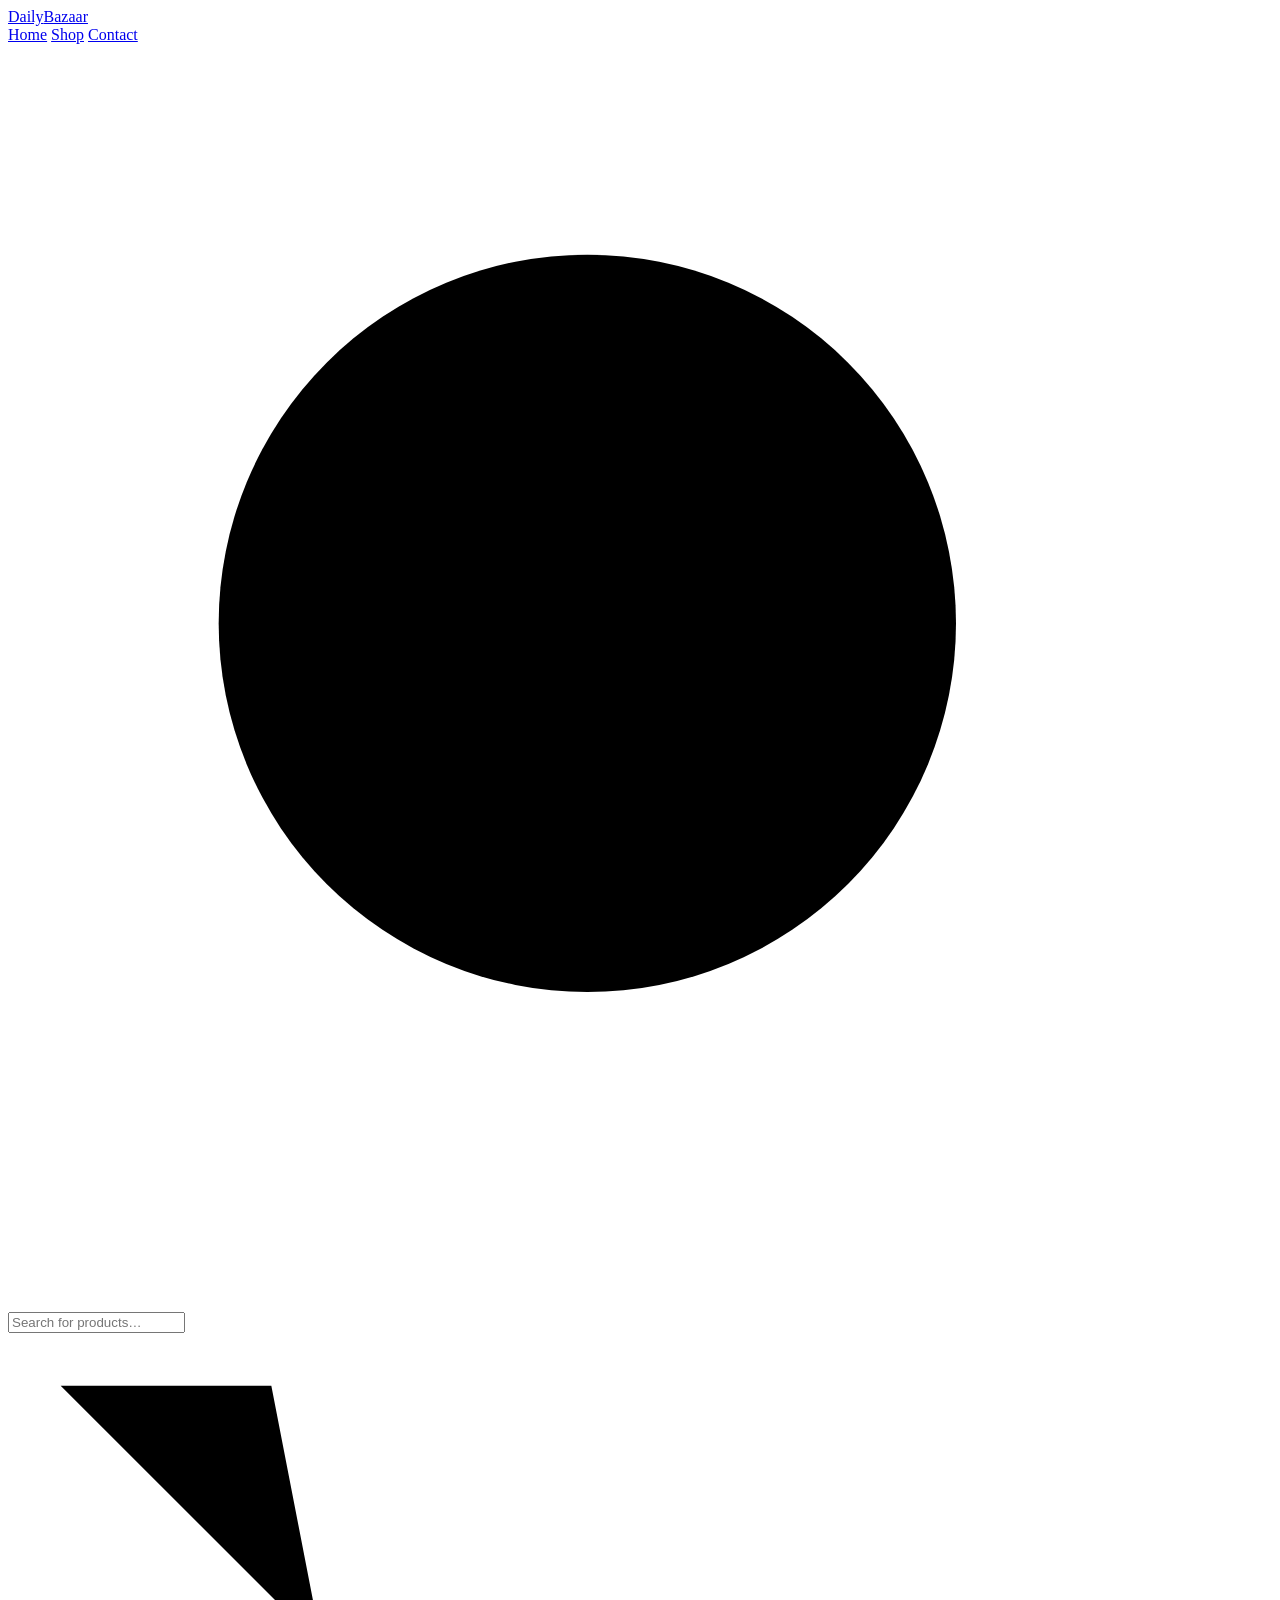
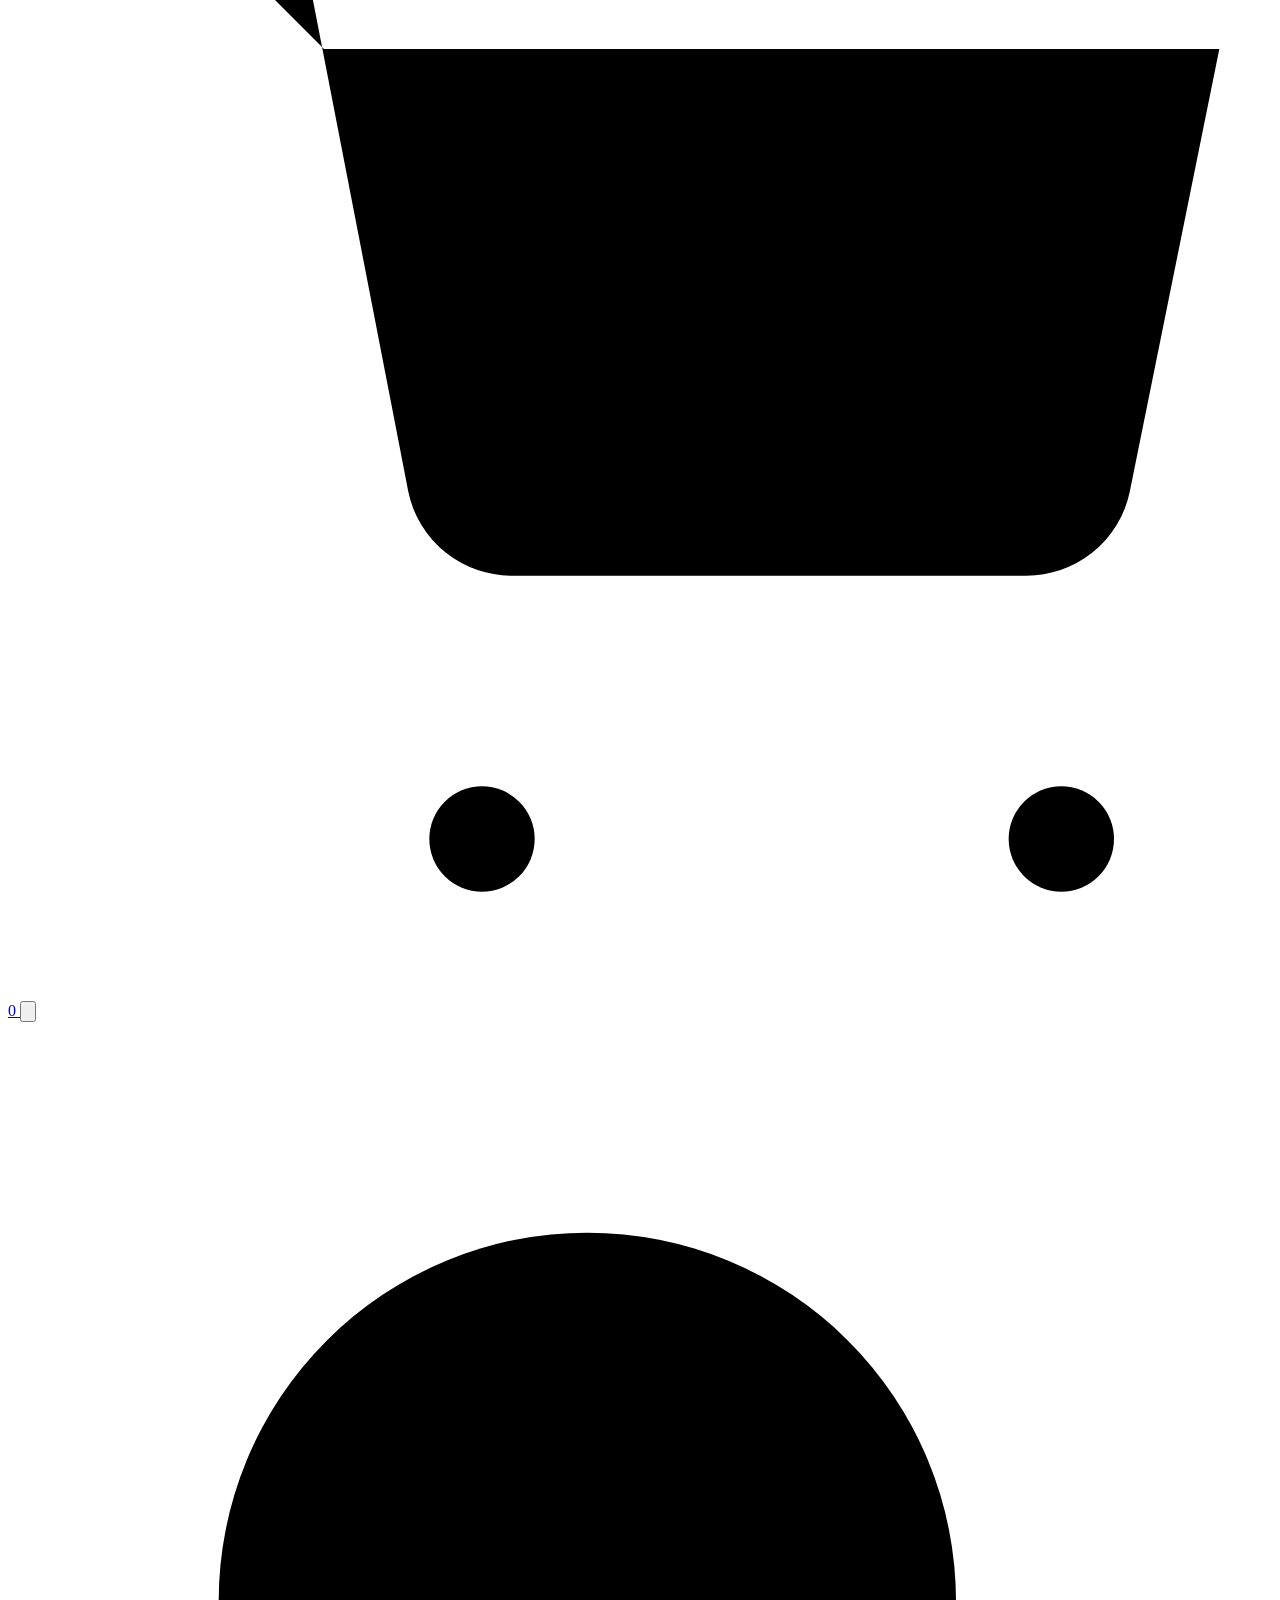
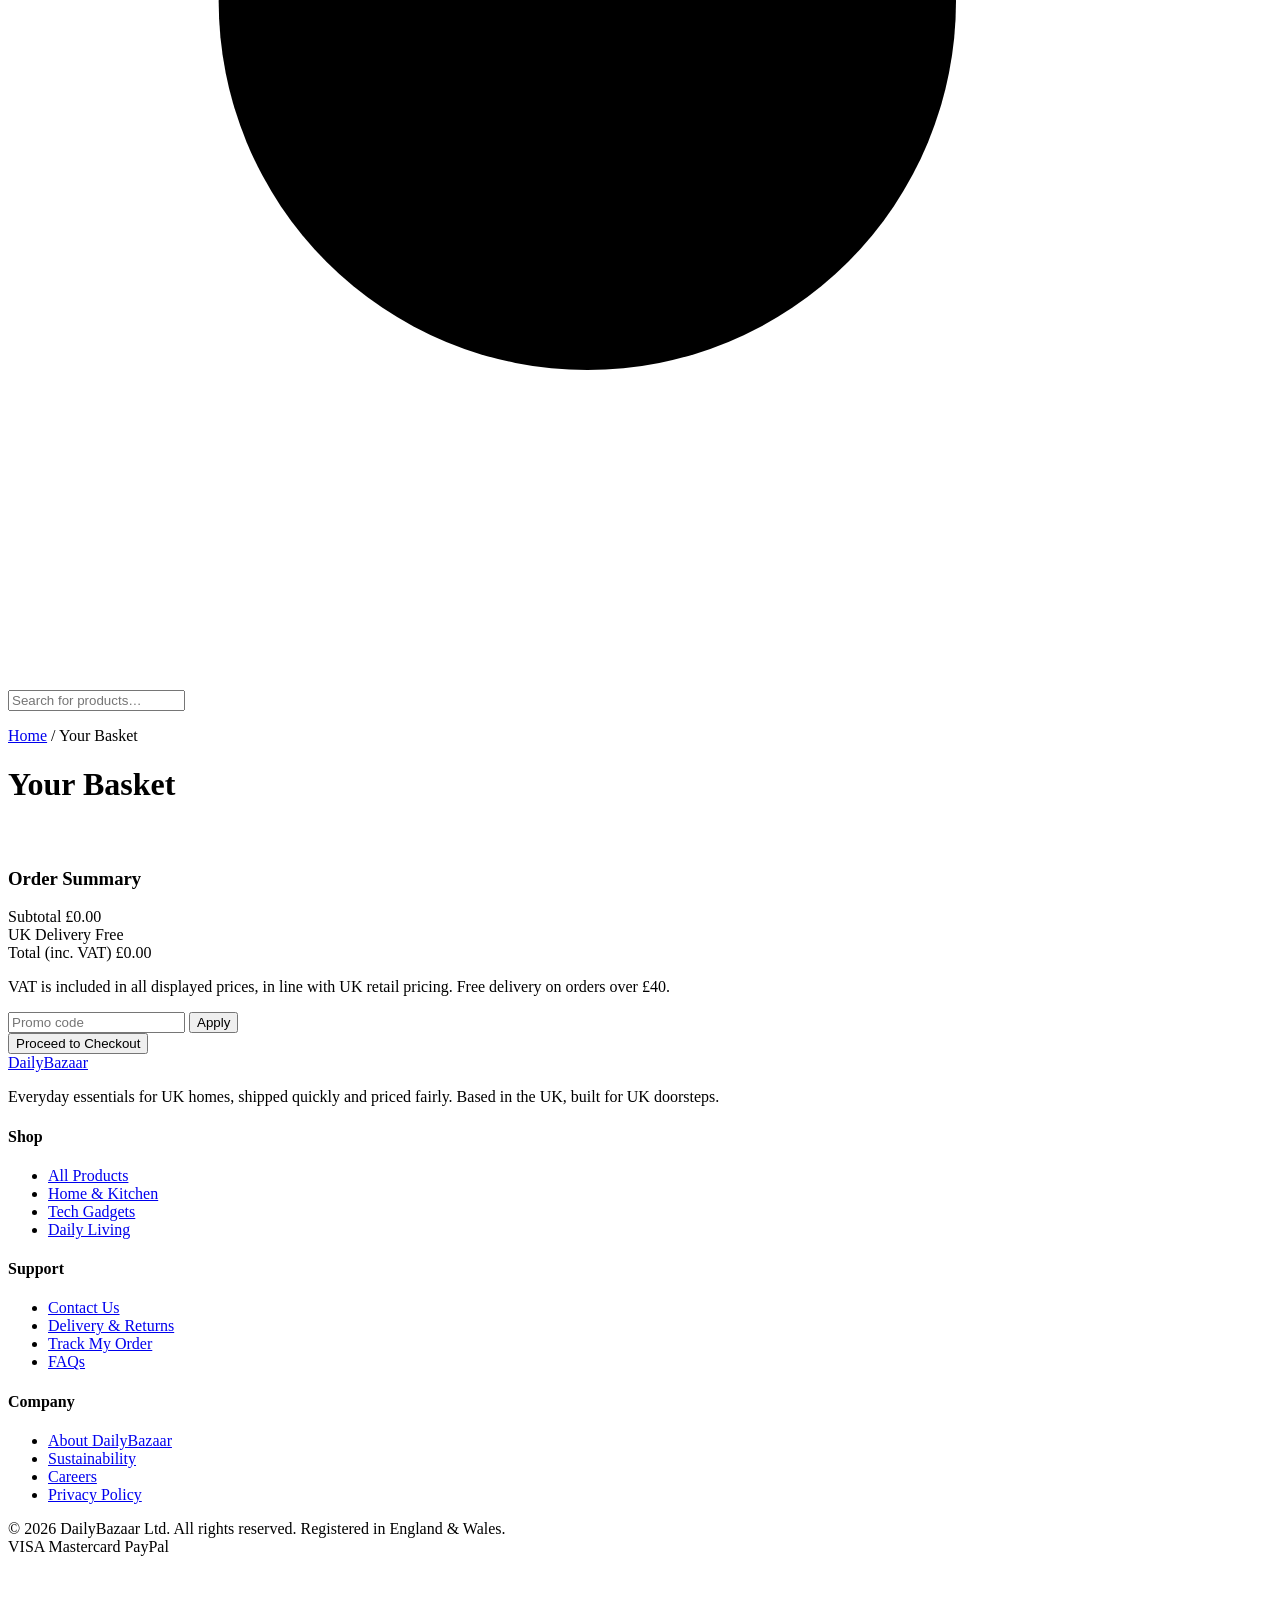
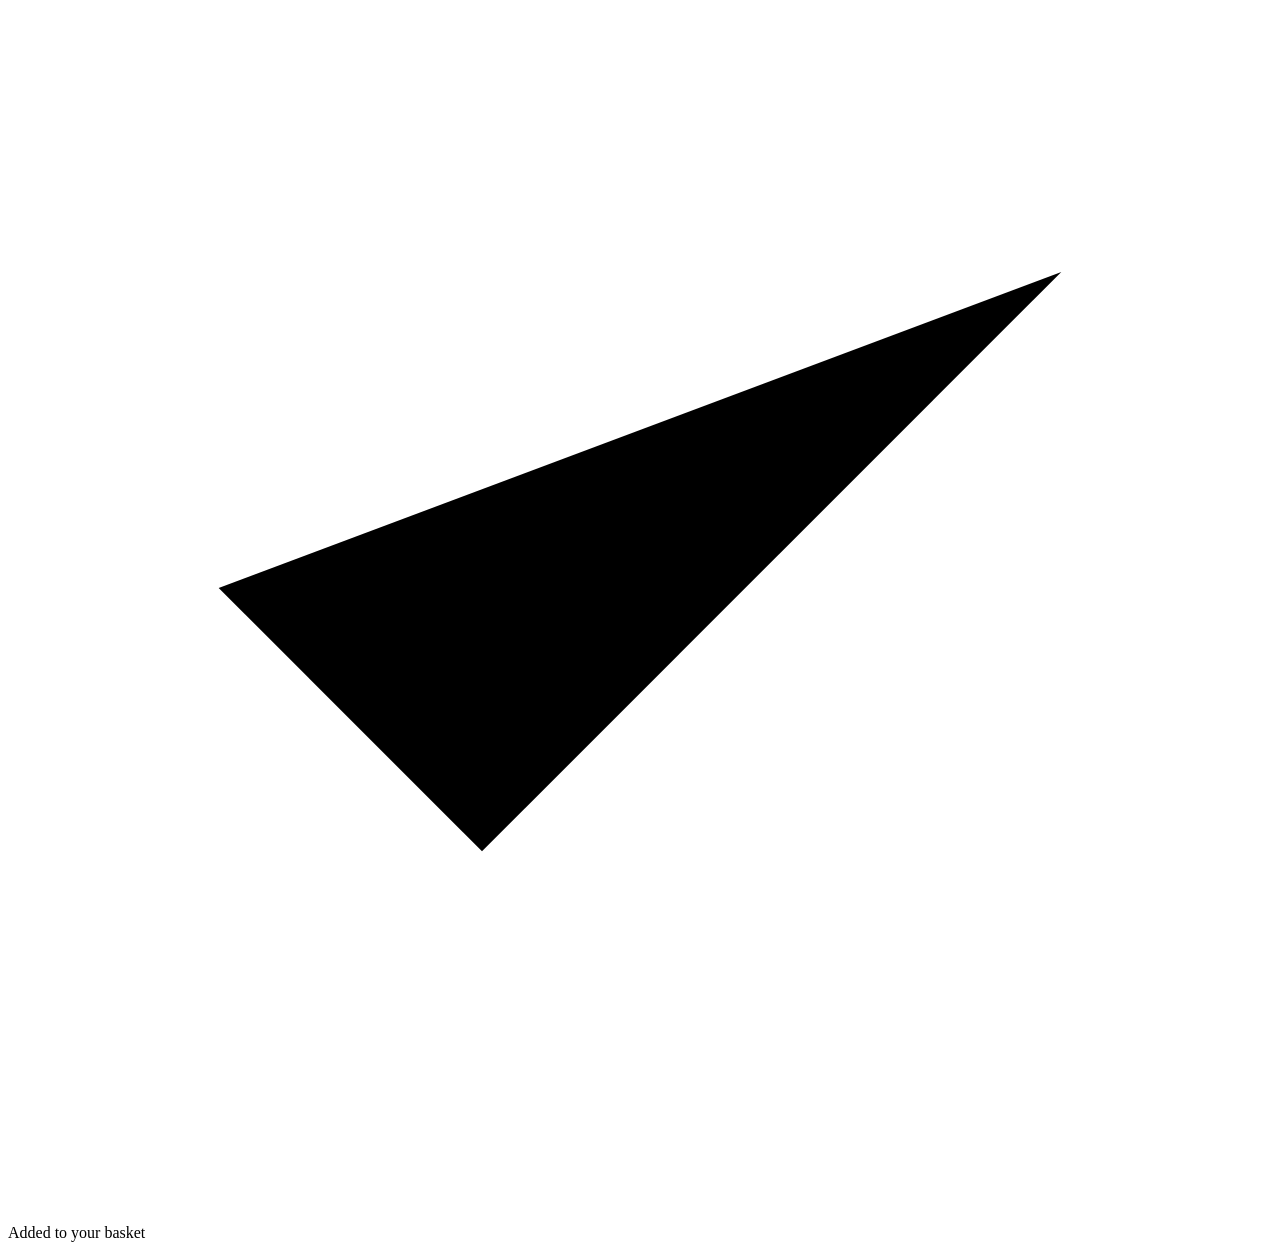
==== cart.html @ c0ec3f85 "Add files via upload" ====
<!-- ==========================================================================
     DailyBazaar — cart.html
     ========================================================================== -->
<!DOCTYPE html>
<html lang="en-GB">
<head>
  <meta charset="UTF-8">
  <meta name="viewport" content="width=device-width, initial-scale=1.0">
  <title>Your Basket — DailyBazaar</title>
  <meta name="description" content="Review your DailyBazaar basket, update quantities, and check out with UK delivery.">
  <link rel="preconnect" href="https://fonts.googleapis.com">
  <link rel="stylesheet" href="css/style.css">
</head>
<body data-page="cart">

  <!-- ============================ HEADER ============================ -->
  <header class="site-header">
    <div class="container header-inner">
      <a href="index.html" class="logo">Daily<span>Bazaar</span></a>

      <nav class="main-nav" aria-label="Primary">
        <a href="index.html" data-nav="home">Home</a>
        <a href="shop.html" data-nav="shop">Shop</a>
        <a href="index.html#contact" data-nav="contact">Contact</a>
      </nav>

      <form class="header-search" role="search" onsubmit="return false;">
        <svg viewBox="0 0 24 24"><circle cx="11" cy="11" r="7"/><path d="m21 21-4.3-4.3"/></svg>
        <input type="search" placeholder="Search for products…" aria-label="Search products">
      </form>

      <div class="header-actions">
        <a href="cart.html" class="icon-btn" aria-label="View cart">
          <svg viewBox="0 0 24 24"><circle cx="9" cy="21" r="1"/><circle cx="20" cy="21" r="1"/><path d="M1 1h4l2.6 13.4a2 2 0 0 0 2 1.6h9.7a2 2 0 0 0 2-1.6L23 6H6"/></svg>
          <span class="cart-badge" data-cart-count>0</span>
        </a>
        <button class="nav-toggle" aria-label="Toggle menu" aria-expanded="false">
          <svg viewBox="0 0 24 24"><path stroke-linecap="round" d="M4 7h16M4 12h16M4 17h16"/></svg>
        </button>
      </div>
    </div>
    <div class="container mobile-search">
      <form class="header-search" role="search" onsubmit="return false;">
        <svg viewBox="0 0 24 24"><circle cx="11" cy="11" r="7"/><path d="m21 21-4.3-4.3"/></svg>
        <input type="search" placeholder="Search for products…" aria-label="Search products">
      </form>
    </div>
  </header>

  <div class="container">
    <p class="breadcrumb"><a href="index.html">Home</a> / Your Basket</p>
    <div class="page-head">
      <h1>Your Basket</h1>
    </div>
  </div>

  <!-- ============================ CART LAYOUT ============================ -->
  <section class="section" style="padding-top: 24px;">
    <div class="container cart-layout">

      <div class="cart-items" id="cart-items">
        <!-- Populated by script.js: renderCartPage() -->
      </div>

      <aside class="summary-card">
        <h3>Order Summary</h3>
        <div class="summary-row">
          <span>Subtotal</span>
          <span id="cart-subtotal">£0.00</span>
        </div>
        <div class="summary-row">
          <span>UK Delivery</span>
          <span id="cart-shipping">Free</span>
        </div>
        <div class="summary-row total">
          <span>Total (inc. VAT)</span>
          <span id="cart-total">£0.00</span>
        </div>
        <p class="summary-note">VAT is included in all displayed prices, in line with UK retail pricing. Free delivery on orders over £40.</p>

        <div class="promo-row">
          <input type="text" placeholder="Promo code" aria-label="Promo code">
          <button class="btn btn-outline btn-sm">Apply</button>
        </div>

        <button class="btn btn-primary btn-block" id="checkout-btn">Proceed to Checkout</button>
      </aside>

    </div>
  </section>

  <!-- =========================== FOOTER ================================ -->
  <footer class="site-footer" id="contact">
    <div class="container footer-top">
      <div class="footer-brand">
        <a href="index.html" class="logo">Daily<span>Bazaar</span></a>
        <p>Everyday essentials for UK homes, shipped quickly and priced fairly. Based in the UK, built for UK doorsteps.</p>
      </div>
      <div class="footer-col">
        <h4>Shop</h4>
        <ul>
          <li><a href="shop.html">All Products</a></li>
          <li><a href="shop.html?category=Home%20%26%20Kitchen">Home &amp; Kitchen</a></li>
          <li><a href="shop.html?category=Tech%20Gadgets">Tech Gadgets</a></li>
          <li><a href="shop.html?category=Daily%20Living">Daily Living</a></li>
        </ul>
      </div>
      <div class="footer-col">
        <h4>Support</h4>
        <ul>
          <li><a href="#contact">Contact Us</a></li>
          <li><a href="#contact">Delivery &amp; Returns</a></li>
          <li><a href="#contact">Track My Order</a></li>
          <li><a href="#contact">FAQs</a></li>
        </ul>
      </div>
      <div class="footer-col">
        <h4>Company</h4>
        <ul>
          <li><a href="#contact">About DailyBazaar</a></li>
          <li><a href="#contact">Sustainability</a></li>
          <li><a href="#contact">Careers</a></li>
          <li><a href="#contact">Privacy Policy</a></li>
        </ul>
      </div>
    </div>
    <div class="container footer-bottom">
      <span>© 2026 DailyBazaar Ltd. All rights reserved. Registered in England &amp; Wales.</span>
      <div class="payment-icons">
        <span>VISA</span>
        <span>Mastercard</span>
        <span>PayPal</span>
      </div>
    </div>
  </footer>

  <div class="toast" id="toast">
    <svg viewBox="0 0 24 24"><path stroke-linecap="round" stroke-linejoin="round" d="M20 6 9 17l-5-5"/></svg>
    <span>Added to your basket</span>
  </div>

  <script src="js/data.js"></script>
  <script src="js/script.js"></script>
</body>
</html>
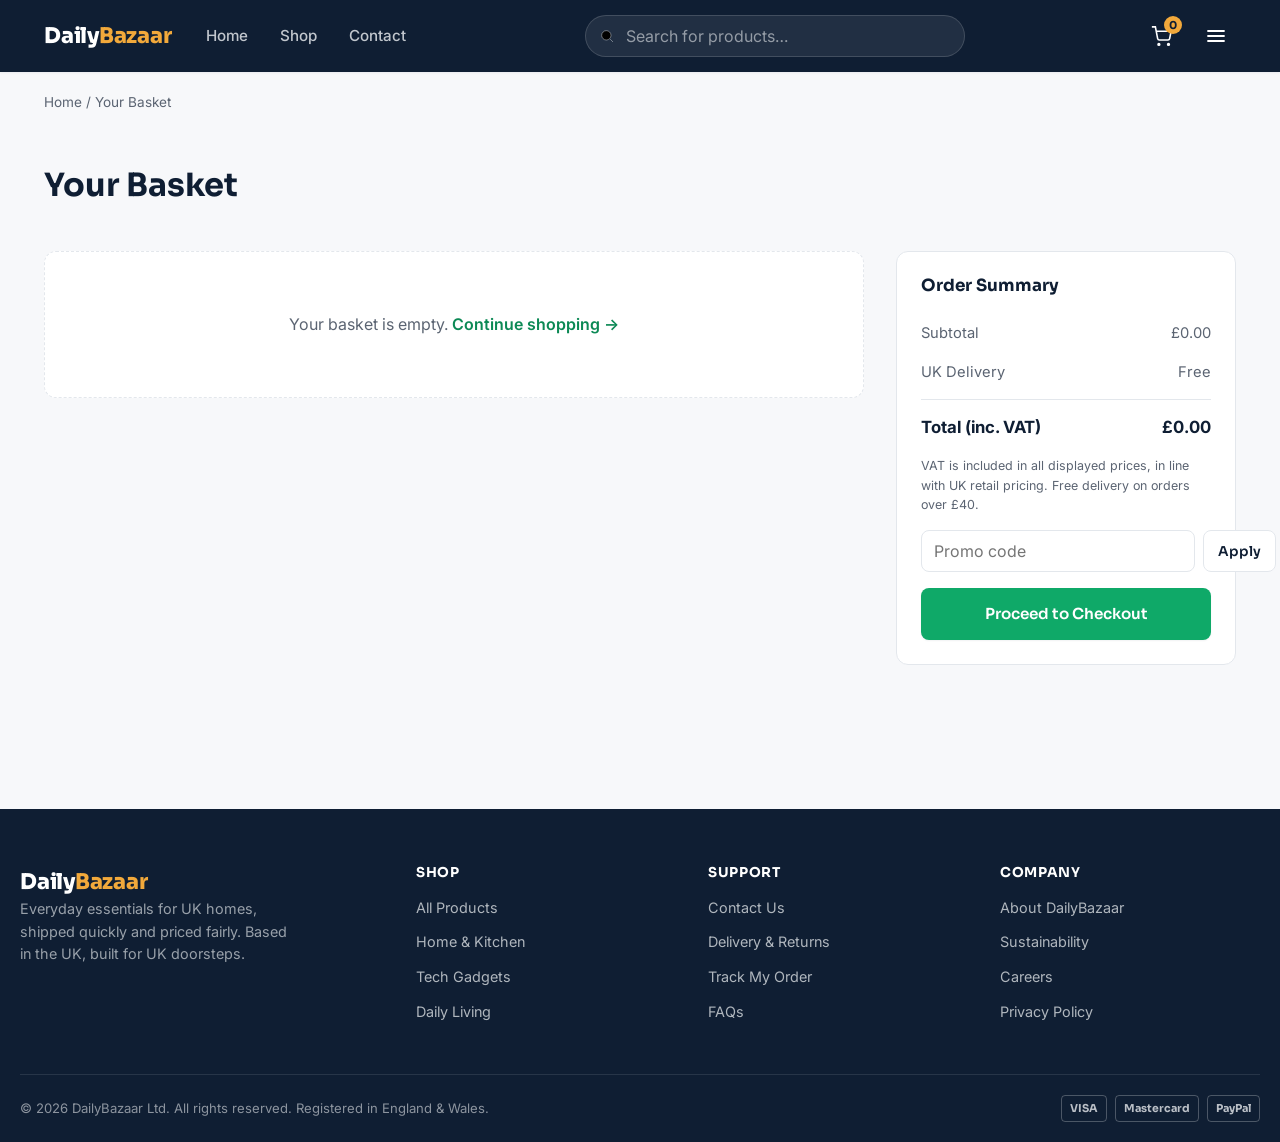
==== commit 0c9319fc: "Update cart.html" ====
--- a/cart.html
+++ b/cart.html
@@ -83,7 +83,7 @@
           <button class="btn btn-outline btn-sm">Apply</button>
         </div>
 
-        <button class="btn btn-primary btn-block" id="checkout-btn">Proceed to Checkout</button>
+        <a href="checkout.html" class="btn btn-primary btn-block" id="checkout-btn">Proceed to Checkout</a>
       </aside>
 
     </div>
--- a/css/style.css
+++ b/css/style.css
@@ -0,0 +1,635 @@
+/* ==========================================================================
+   DailyBazaar — Global Stylesheet
+   Design tokens, layout primitives, and component styles shared by every page
+   ========================================================================== */
+
+@import url('https://fonts.googleapis.com/css2?family=Sora:wght@400;600;700;800&family=Inter:wght@400;500;600;700&display=swap');
+
+:root {
+  /* Color */
+  --color-navy: #0F1E33;
+  --color-navy-light: #1B2E4B;
+  --color-emerald: #0FA968;
+  --color-emerald-dark: #0C8955;
+  --color-amber: #F2A93B;
+  --color-amber-dark: #D89020;
+  --color-bg: #F7F8FA;
+  --color-surface: #FFFFFF;
+  --color-text: #1A2233;
+  --color-text-muted: #5B6472;
+  --color-text-inverse: #F4F6F8;
+  --color-border: #E3E7EC;
+  --color-danger: #D64545;
+
+  /* Type */
+  --font-display: 'Sora', sans-serif;
+  --font-body: 'Inter', sans-serif;
+
+  /* Radius & Shadow */
+  --radius-sm: 8px;
+  --radius-md: 12px;
+  --radius-lg: 20px;
+  --shadow-sm: 0 1px 2px rgba(15, 30, 51, 0.06);
+  --shadow-md: 0 8px 24px rgba(15, 30, 51, 0.10);
+  --shadow-lg: 0 16px 40px rgba(15, 30, 51, 0.14);
+
+  /* Layout */
+  --max-width: 1240px;
+  --header-height: 72px;
+}
+
+/* ----------------------------- Reset --------------------------------- */
+*, *::before, *::after { box-sizing: border-box; }
+html { scroll-behavior: smooth; }
+body {
+  margin: 0;
+  font-family: var(--font-body);
+  color: var(--color-text);
+  background: var(--color-bg);
+  line-height: 1.55;
+  -webkit-font-smoothing: antialiased;
+}
+img { max-width: 100%; display: block; }
+a { color: inherit; text-decoration: none; }
+ul { list-style: none; margin: 0; padding: 0; }
+button, input, select { font-family: inherit; font-size: inherit; }
+h1, h2, h3, h4 {
+  font-family: var(--font-display);
+  color: var(--color-navy);
+  line-height: 1.15;
+  margin: 0 0 0.5em;
+}
+p { margin: 0 0 1em; color: var(--color-text-muted); }
+:focus-visible {
+  outline: 3px solid var(--color-emerald);
+  outline-offset: 2px;
+}
+@media (prefers-reduced-motion: reduce) {
+  * { animation-duration: 0.01ms !important; transition-duration: 0.01ms !important; }
+}
+
+.container {
+  max-width: var(--max-width);
+  margin: 0 auto;
+  padding: 0 24px;
+}
+
+.eyebrow {
+  display: inline-block;
+  font-family: var(--font-display);
+  font-size: 0.72rem;
+  font-weight: 700;
+  letter-spacing: 0.08em;
+  text-transform: uppercase;
+  color: var(--color-emerald-dark);
+  margin-bottom: 10px;
+}
+
+/* ----------------------------- Buttons -------------------------------- */
+.btn {
+  display: inline-flex;
+  align-items: center;
+  justify-content: center;
+  gap: 8px;
+  font-family: var(--font-display);
+  font-weight: 600;
+  font-size: 0.95rem;
+  border-radius: var(--radius-sm);
+  padding: 13px 24px;
+  border: 1px solid transparent;
+  cursor: pointer;
+  transition: transform 0.15s ease, box-shadow 0.15s ease, background 0.15s ease;
+  white-space: nowrap;
+}
+.btn:active { transform: translateY(1px); }
+.btn-primary {
+  background: var(--color-emerald);
+  color: #ffffff;
+  box-shadow: var(--shadow-sm);
+}
+.btn-primary:hover { background: var(--color-emerald-dark); box-shadow: var(--shadow-md); }
+.btn-secondary {
+  background: transparent;
+  border-color: rgba(255,255,255,0.4);
+  color: inherit;
+}
+.btn-secondary:hover { background: rgba(255,255,255,0.1); }
+.btn-outline {
+  background: var(--color-surface);
+  border-color: var(--color-border);
+  color: var(--color-navy);
+}
+.btn-outline:hover { border-color: var(--color-navy); }
+.btn-block { width: 100%; }
+.btn-sm { padding: 8px 14px; font-size: 0.85rem; }
+.btn:disabled { opacity: 0.5; cursor: not-allowed; }
+
+/* ----------------------------- Header ---------------------------------- */
+.site-header {
+  position: sticky;
+  top: 0;
+  z-index: 100;
+  background: var(--color-navy);
+  color: var(--color-text-inverse);
+  box-shadow: var(--shadow-sm);
+}
+.header-inner {
+  height: var(--header-height);
+  display: flex;
+  align-items: center;
+  gap: 24px;
+}
+.logo {
+  font-family: var(--font-display);
+  font-weight: 800;
+  font-size: 1.35rem;
+  letter-spacing: -0.01em;
+  color: #fff;
+  flex-shrink: 0;
+}
+.logo span { color: var(--color-amber); }
+
+.main-nav {
+  display: flex;
+  align-items: center;
+  gap: 28px;
+  margin-left: 8px;
+}
+.main-nav a {
+  font-size: 0.95rem;
+  font-weight: 500;
+  color: rgba(244,246,248,0.78);
+  padding: 8px 2px;
+  position: relative;
+  transition: color 0.15s ease;
+}
+.main-nav a:hover { color: #fff; }
+.main-nav a.active { color: #fff; }
+.main-nav a.active::after {
+  content: "";
+  position: absolute;
+  left: 0; right: 0; bottom: -4px;
+  height: 2px;
+  background: var(--color-amber);
+  border-radius: 2px;
+}
+
+.header-search {
+  flex: 1;
+  max-width: 380px;
+  margin-left: auto;
+  position: relative;
+  display: none;
+}
+.header-search input {
+  width: 100%;
+  padding: 10px 16px 10px 40px;
+  border-radius: 999px;
+  border: 1px solid rgba(255,255,255,0.15);
+  background: rgba(255,255,255,0.08);
+  color: #fff;
+}
+.header-search input::placeholder { color: rgba(244,246,248,0.55); }
+.header-search svg {
+  position: absolute;
+  left: 14px; top: 50%;
+  transform: translateY(-50%);
+  width: 16px; height: 16px;
+  stroke: rgba(244,246,248,0.6);
+}
+
+.header-actions { display: flex; align-items: center; gap: 14px; margin-left: auto; }
+.icon-btn {
+  position: relative;
+  display: inline-flex;
+  align-items: center;
+  justify-content: center;
+  width: 40px; height: 40px;
+  border-radius: 50%;
+  color: #fff;
+  transition: background 0.15s ease;
+}
+.icon-btn:hover { background: rgba(255,255,255,0.1); }
+.icon-btn svg { width: 21px; height: 21px; stroke: currentColor; fill: none; stroke-width: 1.8; }
+.cart-badge {
+  position: absolute;
+  top: 0; right: 0;
+  background: var(--color-amber);
+  color: var(--color-navy);
+  font-family: var(--font-display);
+  font-size: 0.68rem;
+  font-weight: 700;
+  min-width: 18px;
+  height: 18px;
+  border-radius: 999px;
+  display: flex;
+  align-items: center;
+  justify-content: center;
+  padding: 0 4px;
+  transition: transform 0.2s ease;
+}
+.cart-badge.bump { animation: bump 0.35s ease; }
+@keyframes bump { 0% { transform: scale(1); } 40% { transform: scale(1.35); } 100% { transform: scale(1); } }
+
+.nav-toggle {
+  display: inline-flex;
+  width: 40px; height: 40px;
+  align-items: center; justify-content: center;
+  background: none; border: none; color: #fff; cursor: pointer;
+}
+.nav-toggle svg { width: 24px; height: 24px; stroke: currentColor; fill: none; stroke-width: 1.8; }
+
+@media (min-width: 900px) {
+  .header-search { display: block; }
+}
+
+/* Mobile nav */
+@media (max-width: 899px) {
+  .main-nav {
+    position: fixed;
+    top: var(--header-height);
+    left: 0; right: 0;
+    background: var(--color-navy-light);
+    flex-direction: column;
+    align-items: flex-start;
+    padding: 16px 24px 24px;
+    gap: 4px;
+    transform: translateY(-12px);
+    opacity: 0;
+    pointer-events: none;
+    transition: opacity 0.18s ease, transform 0.18s ease;
+    border-top: 1px solid rgba(255,255,255,0.08);
+  }
+  .main-nav.open { opacity: 1; transform: translateY(0); pointer-events: auto; }
+  .main-nav a { width: 100%; padding: 12px 0; }
+  .header-search { display: none; }
+}
+
+/* Mobile search (shown under header on small screens) */
+.mobile-search { display: block; padding: 12px 0 4px; }
+.mobile-search .header-search { display: block; max-width: none; margin: 0; }
+@media (min-width: 900px) { .mobile-search { display: none; } }
+
+/* ----------------------------- Hero ------------------------------------ */
+.hero {
+  position: relative;
+  background: var(--color-navy);
+  color: #fff;
+  overflow: hidden;
+}
+.hero::before {
+  content: "";
+  position: absolute;
+  inset: 0;
+  background-image: radial-gradient(rgba(255,255,255,0.09) 1px, transparent 1px);
+  background-size: 22px 22px;
+  mask-image: linear-gradient(to right, black, transparent 75%);
+}
+.hero::after {
+  content: "";
+  position: absolute;
+  right: -6%;
+  top: 50%;
+  transform: translateY(-50%) rotate(-8deg);
+  width: 42%;
+  height: 130%;
+  background: linear-gradient(160deg, var(--color-amber), var(--color-emerald));
+  opacity: 0.16;
+  border-radius: 40px;
+}
+.hero-inner {
+  position: relative;
+  padding: 88px 24px 96px;
+  max-width: 640px;
+}
+.hero-inner h1 {
+  color: #fff;
+  font-size: clamp(2.1rem, 4.4vw, 3.1rem);
+  margin-bottom: 18px;
+}
+.hero-inner p {
+  color: rgba(244,246,248,0.78);
+  font-size: 1.08rem;
+  max-width: 480px;
+  margin-bottom: 30px;
+}
+.hero-cta { display: flex; gap: 14px; flex-wrap: wrap; }
+
+/* ------------------------- Section Headings ----------------------------- */
+.section { padding: 64px 0; }
+.section-head {
+  display: flex;
+  align-items: flex-end;
+  justify-content: space-between;
+  gap: 16px;
+  margin-bottom: 32px;
+  flex-wrap: wrap;
+}
+.section-head h2 { font-size: 1.7rem; margin: 0; }
+.section-head .view-all { font-weight: 600; color: var(--color-emerald-dark); font-size: 0.92rem; }
+
+/* ------------------------- Category Grid -------------------------------- */
+.category-grid {
+  display: grid;
+  grid-template-columns: repeat(auto-fit, minmax(220px, 1fr));
+  gap: 20px;
+}
+.category-card {
+  background: var(--color-surface);
+  border: 1px solid var(--color-border);
+  border-radius: var(--radius-lg);
+  padding: 28px 24px;
+  display: flex;
+  flex-direction: column;
+  gap: 14px;
+  transition: transform 0.18s ease, box-shadow 0.18s ease, border-color 0.18s ease;
+}
+.category-card:hover { transform: translateY(-4px); box-shadow: var(--shadow-md); border-color: transparent; }
+.category-icon {
+  width: 48px; height: 48px;
+  border-radius: var(--radius-sm);
+  background: rgba(15,169,104,0.1);
+  color: var(--color-emerald-dark);
+  display: flex; align-items: center; justify-content: center;
+}
+.category-icon svg { width: 24px; height: 24px; stroke: currentColor; fill: none; stroke-width: 1.7; }
+.category-card h3 { font-size: 1.05rem; margin: 0; }
+.category-card span { font-size: 0.85rem; color: var(--color-text-muted); }
+
+/* ------------------------- Product Cards -------------------------------- */
+.product-grid {
+  display: grid;
+  grid-template-columns: repeat(auto-fill, minmax(230px, 1fr));
+  gap: 24px;
+}
+.product-card {
+  background: var(--color-surface);
+  border: 1px solid var(--color-border);
+  border-radius: var(--radius-md);
+  overflow: hidden;
+  display: flex;
+  flex-direction: column;
+  transition: transform 0.18s ease, box-shadow 0.18s ease;
+  position: relative;
+}
+.product-card:hover { transform: translateY(-5px); box-shadow: var(--shadow-md); }
+.product-media {
+  position: relative;
+  aspect-ratio: 1 / 1;
+  background: #EDEFF2;
+  overflow: hidden;
+}
+.product-media img { width: 100%; height: 100%; object-fit: cover; }
+.product-badge {
+  position: absolute;
+  top: 12px; left: 12px;
+  font-family: var(--font-display);
+  font-size: 0.68rem;
+  font-weight: 700;
+  letter-spacing: 0.04em;
+  text-transform: uppercase;
+  padding: 5px 10px;
+  border-radius: 999px;
+  color: #fff;
+}
+.product-badge.sale { background: var(--color-amber-dark); }
+.product-badge.new { background: var(--color-emerald-dark); }
+.product-body { padding: 16px; display: flex; flex-direction: column; gap: 8px; flex: 1; }
+.product-category { font-size: 0.75rem; color: var(--color-text-muted); text-transform: uppercase; letter-spacing: 0.04em; }
+.product-title { font-size: 0.98rem; font-weight: 600; color: var(--color-navy); margin: 0; }
+.product-title a { color: inherit; }
+.product-title a:hover { color: var(--color-emerald-dark); }
+.rating { display: flex; align-items: center; gap: 6px; font-size: 0.82rem; color: var(--color-text-muted); }
+.rating .stars { color: var(--color-amber-dark); letter-spacing: 1px; font-size: 0.9rem; }
+.price-row { display: flex; align-items: baseline; gap: 8px; margin-top: 2px; }
+.price { font-family: var(--font-display); font-weight: 700; font-size: 1.15rem; color: var(--color-navy); }
+.price-old { font-size: 0.85rem; color: var(--color-text-muted); text-decoration: line-through; }
+.product-footer { padding: 0 16px 16px; margin-top: auto; }
+
+/* ------------------------- Shop Layout ----------------------------------- */
+.shop-layout {
+  display: grid;
+  grid-template-columns: 260px 1fr;
+  gap: 32px;
+  align-items: flex-start;
+}
+@media (max-width: 860px) {
+  .shop-layout { grid-template-columns: 1fr; }
+}
+.filters {
+  background: var(--color-surface);
+  border: 1px solid var(--color-border);
+  border-radius: var(--radius-md);
+  padding: 22px;
+  position: sticky;
+  top: calc(var(--header-height) + 20px);
+}
+.filters h3 { font-size: 1rem; margin-bottom: 14px; }
+.filter-group { padding: 18px 0; border-top: 1px solid var(--color-border); }
+.filter-group:first-of-type { border-top: none; padding-top: 0; }
+.filter-group h4 { font-family: var(--font-display); font-size: 0.85rem; margin: 0 0 12px; color: var(--color-navy); }
+.checkbox-row { display: flex; align-items: center; gap: 9px; padding: 6px 0; font-size: 0.92rem; color: var(--color-text); cursor: pointer; }
+.checkbox-row input { width: 16px; height: 16px; accent-color: var(--color-emerald); }
+.range-row { display: flex; flex-direction: column; gap: 8px; }
+.range-row input[type="range"] { width: 100%; accent-color: var(--color-emerald); }
+.range-values { display: flex; justify-content: space-between; font-size: 0.85rem; color: var(--color-text-muted); }
+select {
+  width: 100%;
+  padding: 10px 12px;
+  border-radius: var(--radius-sm);
+  border: 1px solid var(--color-border);
+  background: var(--color-surface);
+  color: var(--color-text);
+}
+.shop-toolbar {
+  display: flex;
+  align-items: center;
+  justify-content: space-between;
+  gap: 12px;
+  margin-bottom: 20px;
+  flex-wrap: wrap;
+}
+.shop-toolbar .sort-control { display: flex; align-items: center; gap: 10px; }
+.shop-toolbar .sort-control select { width: auto; min-width: 190px; }
+.result-count { font-size: 0.9rem; color: var(--color-text-muted); }
+.empty-state {
+  text-align: center;
+  padding: 60px 20px;
+  color: var(--color-text-muted);
+  background: var(--color-surface);
+  border: 1px dashed var(--color-border);
+  border-radius: var(--radius-md);
+}
+
+/* ------------------------- Product Detail --------------------------------- */
+.product-detail {
+  display: grid;
+  grid-template-columns: 1fr 1fr;
+  gap: 48px;
+  align-items: flex-start;
+}
+@media (max-width: 800px) {
+  .product-detail { grid-template-columns: 1fr; gap: 28px; }
+}
+.pd-media {
+  background: #EDEFF2;
+  border-radius: var(--radius-lg);
+  overflow: hidden;
+  aspect-ratio: 1 / 1;
+}
+.pd-media img { width: 100%; height: 100%; object-fit: cover; }
+.pd-info h1 { font-size: 1.9rem; margin-bottom: 10px; }
+.pd-price-row { display: flex; align-items: baseline; gap: 12px; margin: 14px 0; }
+.pd-price { font-family: var(--font-display); font-size: 2rem; font-weight: 700; color: var(--color-navy); }
+.badge-stock {
+  display: inline-flex; align-items: center; gap: 6px;
+  background: rgba(15,169,104,0.1); color: var(--color-emerald-dark);
+  font-size: 0.82rem; font-weight: 600;
+  padding: 5px 12px; border-radius: 999px;
+  margin-bottom: 16px;
+}
+.badge-stock::before { content: ""; width: 7px; height: 7px; border-radius: 50%; background: var(--color-emerald); }
+.shipping-note {
+  display: flex; align-items: center; gap: 10px;
+  background: #F1F3F5; border-radius: var(--radius-sm);
+  padding: 12px 14px; font-size: 0.87rem; color: var(--color-text-muted);
+  margin: 18px 0;
+}
+.shipping-note svg { width: 20px; height: 20px; stroke: var(--color-navy); fill: none; stroke-width: 1.6; flex-shrink: 0; }
+.qty-row { display: flex; align-items: center; gap: 16px; margin: 22px 0; }
+.qty-row label { font-weight: 600; font-size: 0.9rem; }
+.qty-row select { width: auto; min-width: 80px; }
+.pd-actions { display: flex; gap: 14px; flex-wrap: wrap; }
+.pd-meta { margin-top: 22px; font-size: 0.85rem; color: var(--color-text-muted); display: flex; flex-direction: column; gap: 6px; }
+
+/* Tabs */
+.tabs { margin-top: 56px; }
+.tab-list { display: flex; gap: 8px; border-bottom: 1px solid var(--color-border); }
+.tab-btn {
+  background: none; border: none; cursor: pointer;
+  padding: 14px 18px; font-family: var(--font-display);
+  font-weight: 600; font-size: 0.92rem; color: var(--color-text-muted);
+  border-bottom: 2px solid transparent; margin-bottom: -1px;
+}
+.tab-btn.active { color: var(--color-navy); border-color: var(--color-emerald); }
+.tab-panel { display: none; padding: 28px 0; max-width: 720px; }
+.tab-panel.active { display: block; }
+.review {
+  padding: 18px 0; border-top: 1px solid var(--color-border);
+}
+.review:first-child { border-top: none; }
+.review-head { display: flex; justify-content: space-between; align-items: center; margin-bottom: 6px; }
+.review-name { font-weight: 600; color: var(--color-navy); font-size: 0.92rem; }
+
+/* ------------------------- Cart Page --------------------------------------- */
+.cart-layout {
+  display: grid;
+  grid-template-columns: 1fr 340px;
+  gap: 32px;
+  align-items: flex-start;
+}
+@media (max-width: 860px) {
+  .cart-layout { grid-template-columns: 1fr; }
+}
+.cart-items { display: flex; flex-direction: column; gap: 16px; }
+.cart-item {
+  display: grid;
+  grid-template-columns: 84px 1fr auto auto;
+  gap: 16px;
+  align-items: center;
+  background: var(--color-surface);
+  border: 1px solid var(--color-border);
+  border-radius: var(--radius-md);
+  padding: 14px;
+}
+.cart-item img { width: 84px; height: 84px; object-fit: cover; border-radius: var(--radius-sm); background: #EDEFF2; }
+.cart-item-title { font-weight: 600; color: var(--color-navy); font-size: 0.95rem; margin-bottom: 4px; }
+.cart-item-cat { font-size: 0.8rem; color: var(--color-text-muted); }
+.cart-item-qty select { width: 72px; }
+.cart-item-price { font-family: var(--font-display); font-weight: 700; text-align: right; min-width: 70px; }
+.remove-btn {
+  background: none; border: none; cursor: pointer;
+  color: var(--color-text-muted);
+  display: flex; align-items: center; justify-content: center;
+  width: 32px; height: 32px; border-radius: 50%;
+  grid-column: 4; grid-row: 1 / span 2;
+}
+.remove-btn:hover { background: rgba(214,69,69,0.1); color: var(--color-danger); }
+.remove-btn svg { width: 17px; height: 17px; stroke: currentColor; fill: none; stroke-width: 1.8; }
+
+@media (max-width: 520px) {
+  .cart-item { grid-template-columns: 64px 1fr; grid-template-rows: auto auto; }
+  .cart-item img { width: 64px; height: 64px; }
+  .cart-item-price { text-align: left; grid-column: 2; }
+  .remove-btn { grid-column: 2; grid-row: 3; justify-self: flex-end; margin-top: -32px; }
+}
+
+.summary-card {
+  background: var(--color-surface);
+  border: 1px solid var(--color-border);
+  border-radius: var(--radius-md);
+  padding: 24px;
+  position: sticky;
+  top: calc(var(--header-height) + 20px);
+}
+.summary-card h3 { font-size: 1.05rem; margin-bottom: 18px; }
+.summary-row { display: flex; justify-content: space-between; font-size: 0.92rem; padding: 8px 0; color: var(--color-text-muted); }
+.summary-row.total { border-top: 1px solid var(--color-border); margin-top: 8px; padding-top: 14px; font-weight: 700; color: var(--color-navy); font-size: 1.05rem; }
+.summary-note { font-size: 0.78rem; color: var(--color-text-muted); margin-top: 8px; }
+.promo-row { display: flex; gap: 8px; margin: 16px 0; }
+.promo-row input { flex: 1; padding: 10px 12px; border-radius: var(--radius-sm); border: 1px solid var(--color-border); }
+
+/* ------------------------- Footer ------------------------------------------ */
+.site-footer { background: var(--color-navy); color: rgba(244,246,248,0.75); margin-top: 80px; }
+.footer-top { display: grid; grid-template-columns: 1.4fr repeat(3, 1fr); gap: 32px; padding: 56px 0 40px; }
+@media (max-width: 760px) { .footer-top { grid-template-columns: 1fr 1fr; } }
+.footer-brand .logo { margin-bottom: 12px; }
+.footer-brand p { color: rgba(244,246,248,0.6); font-size: 0.9rem; max-width: 280px; }
+.footer-col h4 { font-family: var(--font-display); font-size: 0.85rem; color: #fff; text-transform: uppercase; letter-spacing: 0.05em; margin-bottom: 14px; }
+.footer-col ul li { margin-bottom: 10px; }
+.footer-col a { font-size: 0.9rem; color: rgba(244,246,248,0.7); transition: color 0.15s ease; }
+.footer-col a:hover { color: #fff; }
+.footer-bottom {
+  border-top: 1px solid rgba(255,255,255,0.1);
+  padding: 20px 0;
+  display: flex; align-items: center; justify-content: space-between;
+  gap: 16px; flex-wrap: wrap;
+  font-size: 0.82rem; color: rgba(244,246,248,0.55);
+}
+.payment-icons { display: flex; gap: 8px; }
+.payment-icons span {
+  font-family: var(--font-display);
+  font-size: 0.68rem; font-weight: 700;
+  border: 1px solid rgba(255,255,255,0.25);
+  border-radius: 4px;
+  padding: 4px 8px;
+  color: rgba(244,246,248,0.75);
+}
+
+/* ------------------------- Misc / Breadcrumb -------------------------------- */
+.breadcrumb { font-size: 0.85rem; color: var(--color-text-muted); padding: 20px 0 0; }
+.breadcrumb a:hover { color: var(--color-emerald-dark); }
+.page-head { padding: 40px 0 8px; }
+.page-head h1 { font-size: 2rem; }
+
+.toast {
+  position: fixed;
+  bottom: 24px; left: 50%;
+  transform: translate(-50%, 20px);
+  background: var(--color-navy);
+  color: #fff;
+  padding: 13px 22px;
+  border-radius: 999px;
+  font-size: 0.9rem;
+  font-weight: 500;
+  box-shadow: var(--shadow-lg);
+  opacity: 0;
+  pointer-events: none;
+  transition: opacity 0.25s ease, transform 0.25s ease;
+  z-index: 200;
+  display: flex;
+  align-items: center;
+  gap: 8px;
+}
+.toast.show { opacity: 1; transform: translate(-50%, 0); }
+.toast svg { width: 16px; height: 16px; stroke: var(--color-emerald); fill: none; stroke-width: 2.2; }
